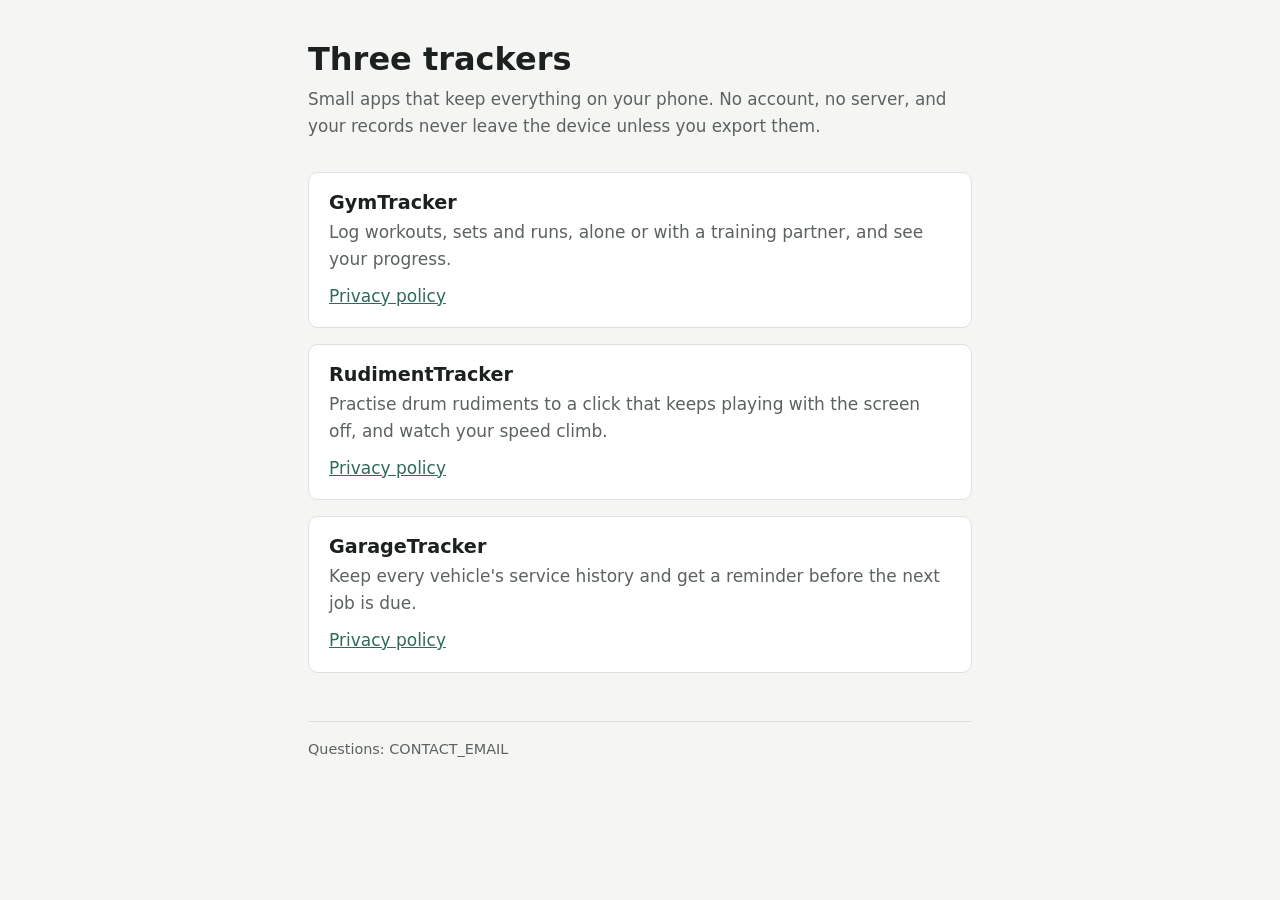
==== index.html @ dcfa82a0 "Site: home page, a privacy policy for each app, app-ads.txt For GitHub Pages at ultimatehardcoder.gi" ====
<!doctype html>
<html lang="en">
<head>
    <meta charset="utf-8">
    <meta name="viewport" content="width=device-width, initial-scale=1">
    <title>GymTracker, RudimentTracker and GarageTracker</title>
    <meta name="description" content="Three small trackers that keep everything on your phone.">
    <link rel="stylesheet" href="style.css">
</head>
<body>
<main>
    <h1>Three trackers</h1>
    <p class="lede">Small apps that keep everything on your phone. No account, no server, and your
        records never leave the device unless you export them.</p>

    <div class="apps">
        <section class="app">
            <h2>GymTracker</h2>
            <p>Log workouts, sets and runs, alone or with a training partner, and see your progress.</p>
            <a href="privacy/gymtracker.html">Privacy policy</a>
        </section>

        <section class="app">
            <h2>RudimentTracker</h2>
            <p>Practise drum rudiments to a click that keeps playing with the screen off, and watch your speed climb.</p>
            <a href="privacy/rudimenttracker.html">Privacy policy</a>
        </section>

        <section class="app">
            <h2>GarageTracker</h2>
            <p>Keep every vehicle's service history and get a reminder before the next job is due.</p>
            <a href="privacy/garagetracker.html">Privacy policy</a>
        </section>
    </div>

    <footer>
        Questions: <span>CONTACT_EMAIL</span>
    </footer>
</main>
</body>
</html>
---- style.css ----
/* One stylesheet for the whole site: a reading column, light and dark. */
:root {
    --bg: #f5f6f4;
    --surface: #ffffff;
    --ink: #1c211f;
    --muted: #5b625f;
    --line: #dde1de;
    --accent: #2f6b55;
    color-scheme: light;
}

@media (prefers-color-scheme: dark) {
    :root {
        --bg: #141816;
        --surface: #1c211f;
        --ink: #e7ebe8;
        --muted: #a2aaa6;
        --line: #2e3532;
        --accent: #7fc3a7;
        color-scheme: dark;
    }
}

* { box-sizing: border-box; }

body {
    margin: 0;
    background: var(--bg);
    color: var(--ink);
    font: 17px/1.6 system-ui, -apple-system, "Segoe UI", Roboto, sans-serif;
}

main {
    max-width: 44rem;
    margin: 0 auto;
    padding: 2.5rem 1.25rem 4rem;
}

h1, h2, h3 { line-height: 1.2; text-wrap: balance; }
h1 { font-size: 2rem; margin: 0 0 0.5rem; }
h2 { font-size: 1.3rem; margin: 2.2rem 0 0.6rem; }
h3 { font-size: 1.05rem; margin: 1.4rem 0 0.4rem; }
p, ul { margin: 0 0 1rem; }
li { margin-bottom: 0.35rem; }
a { color: var(--accent); }

.lede { color: var(--muted); font-size: 1.05rem; }
.updated { color: var(--muted); font-size: 0.9rem; }

.apps { display: grid; gap: 1rem; margin-top: 2rem; }

.app {
    background: var(--surface);
    border: 1px solid var(--line);
    border-radius: 10px;
    padding: 1.1rem 1.25rem;
}

.app h2 { margin: 0 0 0.3rem; font-size: 1.2rem; }
.app p { margin: 0 0 0.6rem; color: var(--muted); }

.back { display: inline-block; margin-bottom: 1.5rem; }

footer {
    margin-top: 3rem;
    padding-top: 1rem;
    border-top: 1px solid var(--line);
    color: var(--muted);
    font-size: 0.9rem;
}
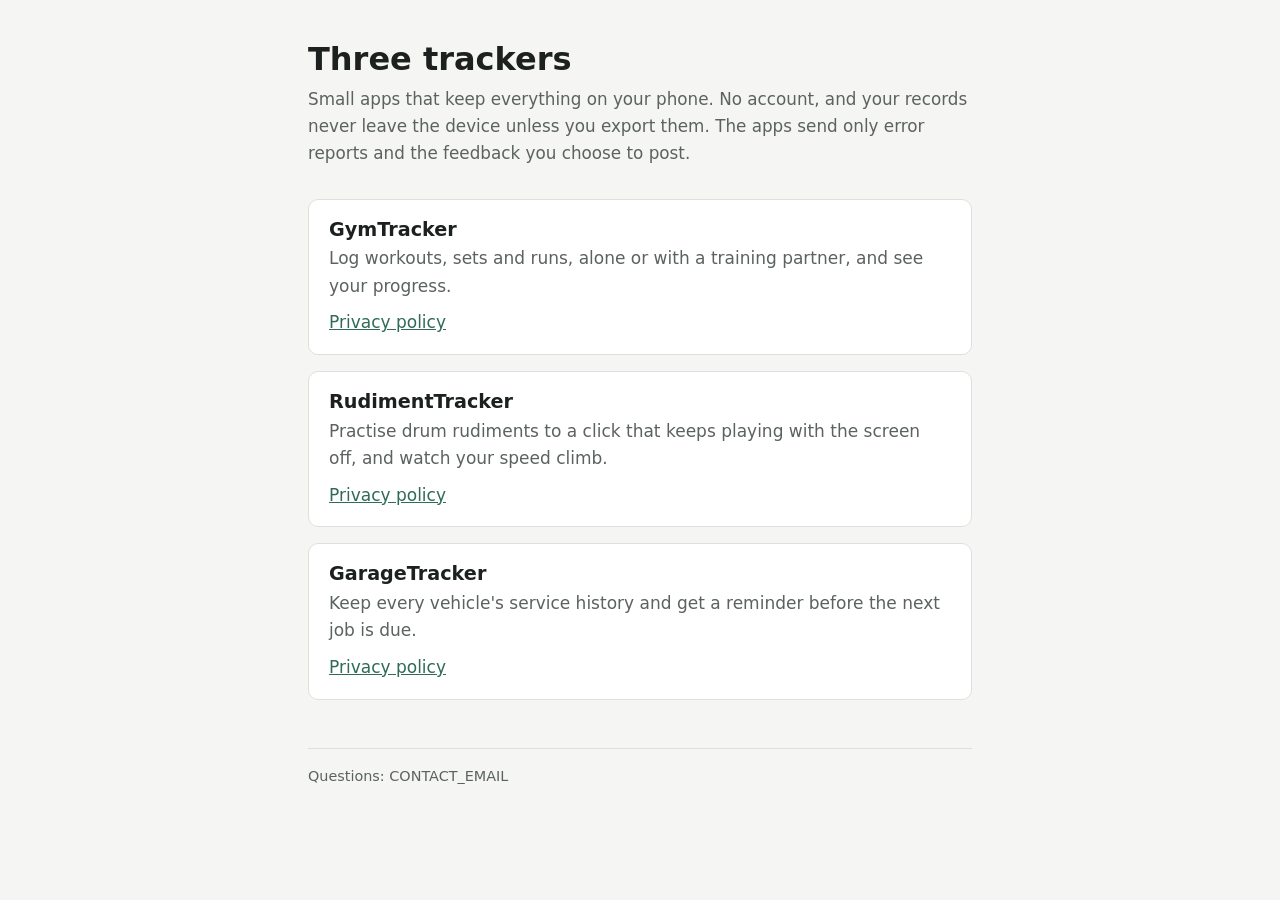
==== commit ee5ddc4f: "Privacy: error reports, feedback, the device identifier, store ratings The trackers now send error r" ====
--- a/index.html
+++ b/index.html
@@ -10,8 +10,9 @@
 <body>
 <main>
     <h1>Three trackers</h1>
-    <p class="lede">Small apps that keep everything on your phone. No account, no server, and your
-        records never leave the device unless you export them.</p>
+    <p class="lede">Small apps that keep everything on your phone. No account, and your records
+        never leave the device unless you export them. The apps send only error reports and the
+        feedback you choose to post.</p>
 
     <div class="apps">
         <section class="app">
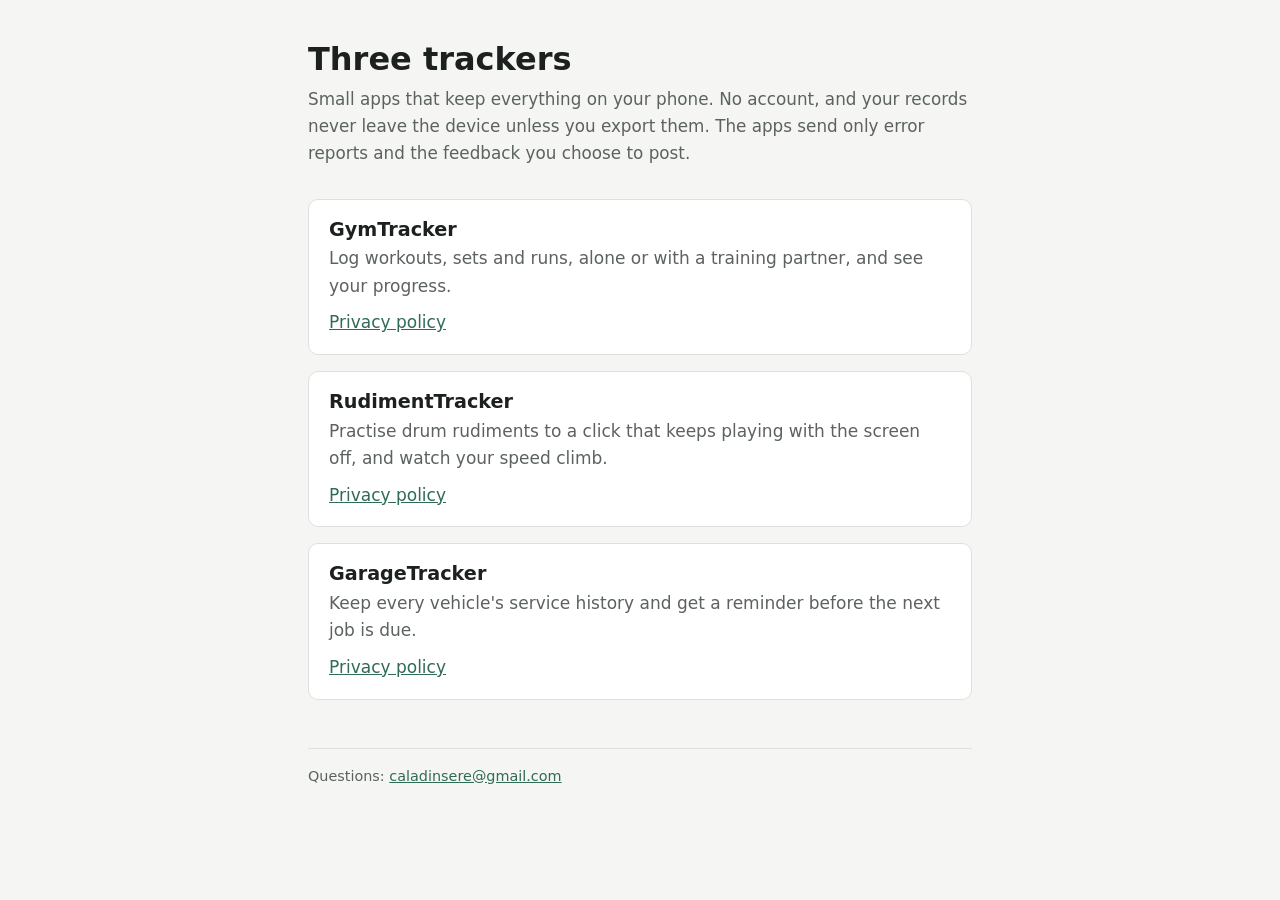
==== commit 9e2b64aa: "Contact email on the home page and privacy pages Co-Authored-By: Claude Opus 5.5 <noreply@anthropic." ====
--- a/index.html
+++ b/index.html
@@ -35,7 +35,7 @@
     </div>
 
     <footer>
-        Questions: <span>CONTACT_EMAIL</span>
+        Questions: <a href="mailto:caladinsere@gmail.com">caladinsere@gmail.com</a>
     </footer>
 </main>
 </body>
